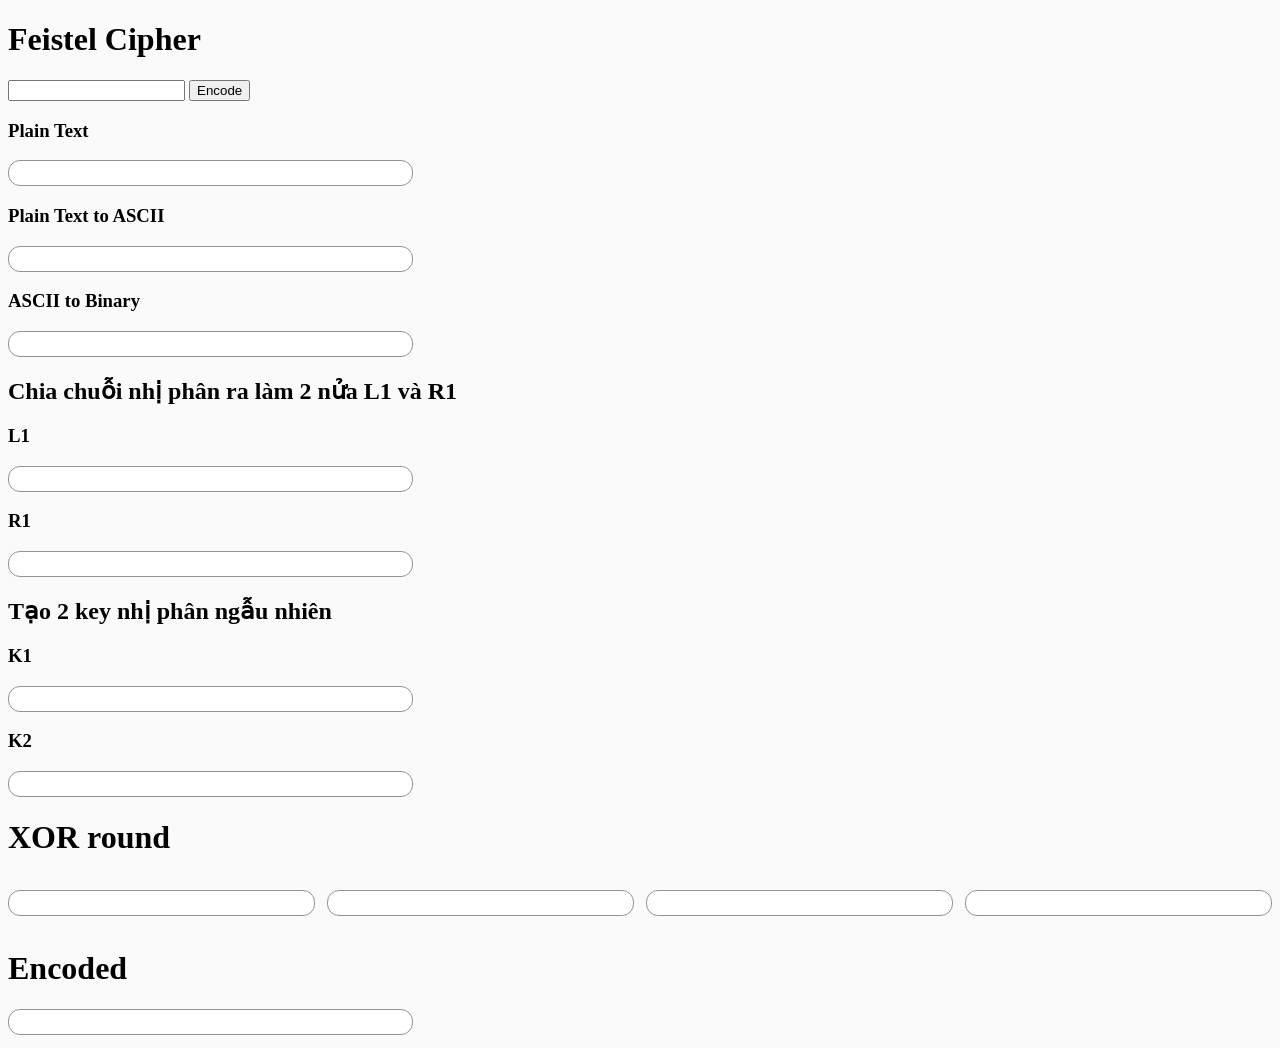
==== modern-enctytion/Feistel Cipher/index.html @ 1498960c "updated UI" ====
<!DOCTYPE html>
<html lang="en">
  <head>
    <meta charset="UTF-8" />
    <meta name="viewport" content="width=device-width, initial-scale=1.0" />
    <title>Modern-enctytion</title>
    <style>
      body {
        background-color: #fafafa;
      }
      #xor {
        display: flex;
        gap: 12px;
      }
      pre {
        width: 30%;
        border: 1px solid #939393;
        border-radius: 12px;
        padding: 12px;
        background-color: white;
      }
    </style>
  </head>
  <body>
    <h1>Feistel Cipher</h1>
    <section>
      <input id="plain-text" type="text" />
      <button id="encode-btn">Encode</button>
      <h3>Plain Text</h3>
      <pre id="pt"></pre>
      <h3>Plain Text to ASCII</h3>
      <pre id="ascii"></pre>
      <h3>ASCII to Binary</h3>
      <pre id="binary"></pre>
    </section>
    <section>
      <h1>Chia chuỗi nhị phân ra làm 2 nửa L1 và R1</h1>
      <h3>L1</h3>
      <pre id="l1"></pre>
      <h3>R1</h3>
      <pre id="r1"></pre>
    </section>
    <section>
      <h1>Tạo 2 key nhị phân ngẫu nhiên</h1>
      <h3>K1</h3>
      <pre id="k1"></pre>
      <h3>K2</h3>
      <pre id="k2"></pre>
    </section>
    <h1>XOR round</h1>
    <section id="xor">
      <pre id="xor1"></pre>
      <pre id="xor2"></pre>
      <pre id="xor3"></pre>
      <pre id="xor4"></pre>
    </section>
    <h1>Encoded</h1>
    <pre id="result"></pre>
    <script src="./index.js"></script>
  </body>
</html>
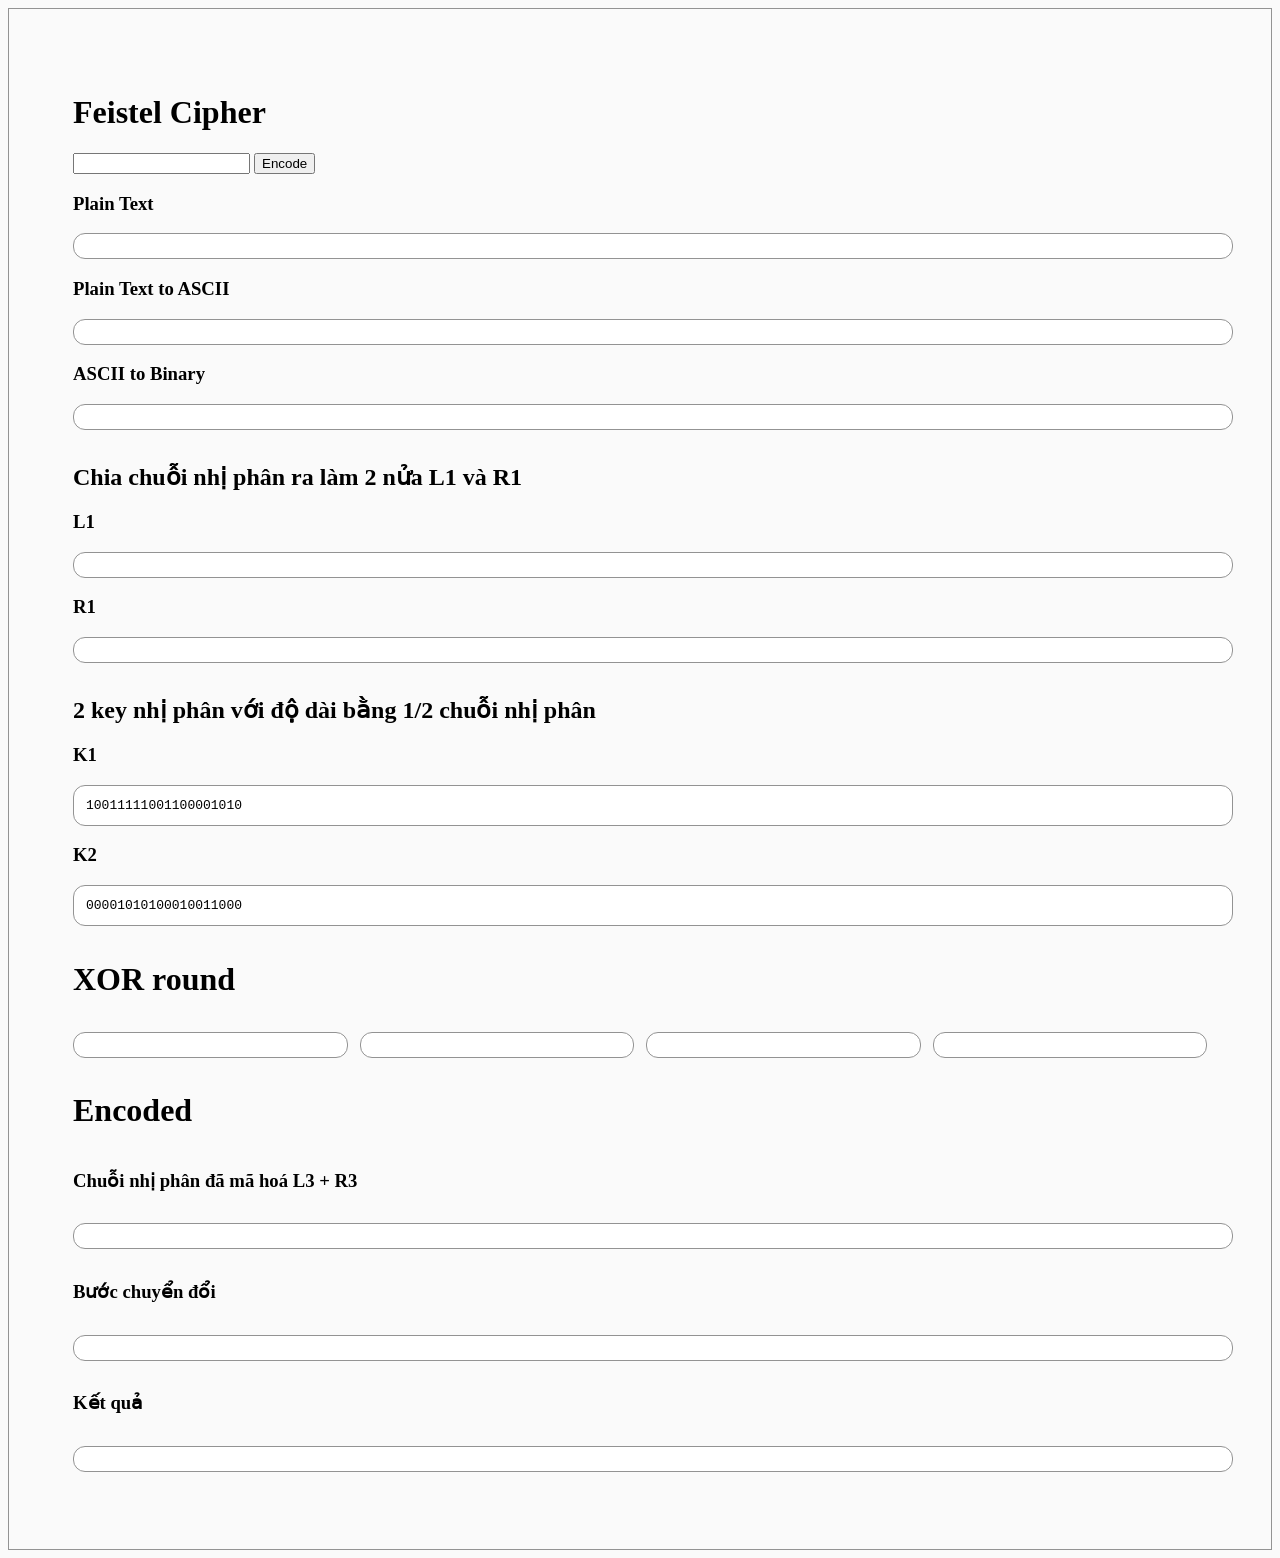
==== commit 6609d1ab: "updated UI" ====
--- a/modern-enctytion/Feistel Cipher/index.html
+++ b/modern-enctytion/Feistel Cipher/index.html
@@ -7,13 +7,20 @@
     <style>
       body {
         background-color: #fafafa;
+        padding: 64px;
+        display: flex;
+        flex-direction: column;
+        justify-content: center;
+        border: 1px solid #939393;
       }
       #xor {
         display: flex;
         gap: 12px;
+        overflow-x: auto;
       }
       pre {
-        width: 30%;
+        width: 100%;
+        text-wrap: wrap;
         border: 1px solid #939393;
         border-radius: 12px;
         padding: 12px;
@@ -41,11 +48,11 @@
       <pre id="r1"></pre>
     </section>
     <section>
-      <h1>Tạo 2 key nhị phân ngẫu nhiên</h1>
+      <h1>2 key nhị phân với độ dài bằng 1/2 chuỗi nhị phân</h1>
       <h3>K1</h3>
-      <pre id="k1"></pre>
+      <pre id="k1">10011111001100001010</pre>
       <h3>K2</h3>
-      <pre id="k2"></pre>
+      <pre id="k2">00001010100010011000</pre>
     </section>
     <h1>XOR round</h1>
     <section id="xor">
@@ -55,6 +62,11 @@
       <pre id="xor4"></pre>
     </section>
     <h1>Encoded</h1>
+    <h3>Chuỗi nhị phân đã mã hoá L3 + R3</h3>
+    <pre id="encoded-bin"></pre>
+    <h3>Bước chuyển đổi</h3>
+    <pre id="encode-step"></pre>
+    <h3>Kết quả</h3>
     <pre id="result"></pre>
     <script src="./index.js"></script>
   </body>
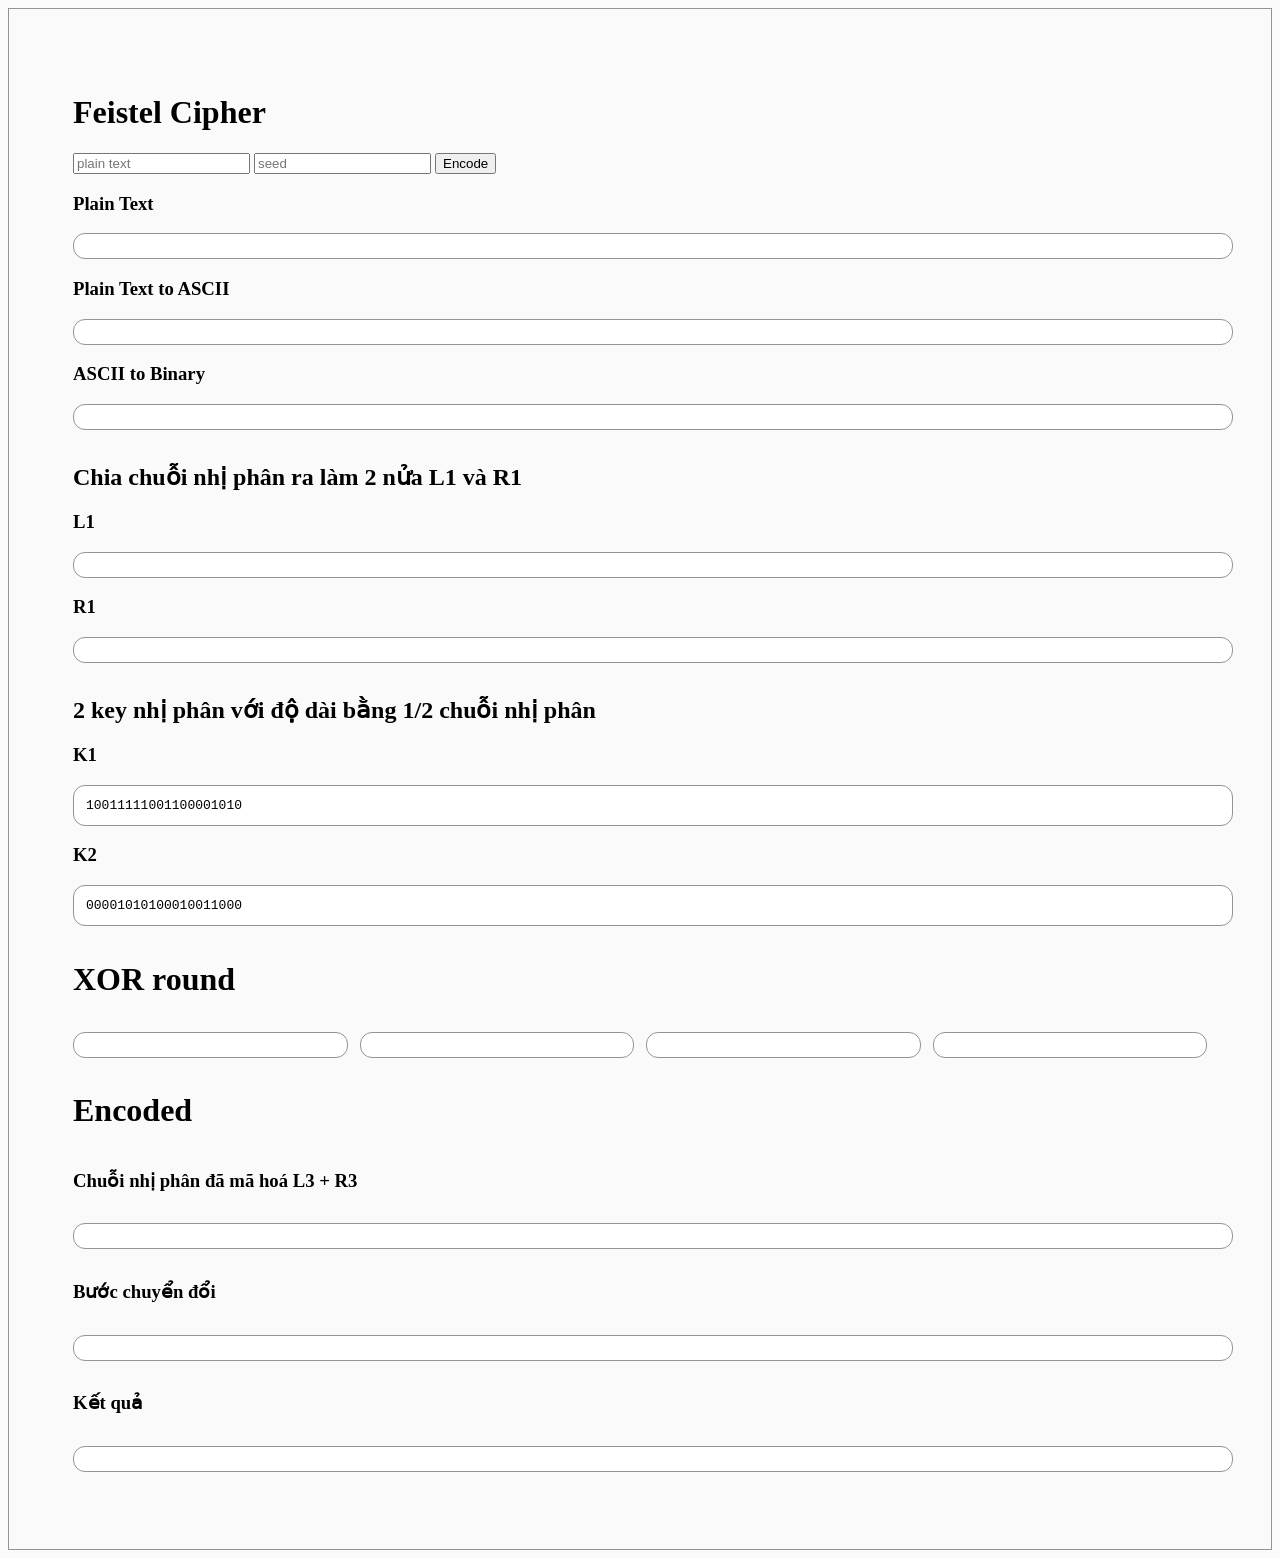
==== commit 8c7c66c6: "add custom key" ====
--- a/modern-enctytion/Feistel Cipher/index.html
+++ b/modern-enctytion/Feistel Cipher/index.html
@@ -31,8 +31,10 @@
   <body>
     <h1>Feistel Cipher</h1>
     <section>
-      <input id="plain-text" type="text" />
+      <input id="plain-text" placeholder="plain text" type="text" />
+      <input id="seed" placeholder="seed" type="text" />
       <button id="encode-btn">Encode</button>
+
       <h3>Plain Text</h3>
       <pre id="pt"></pre>
       <h3>Plain Text to ASCII</h3>
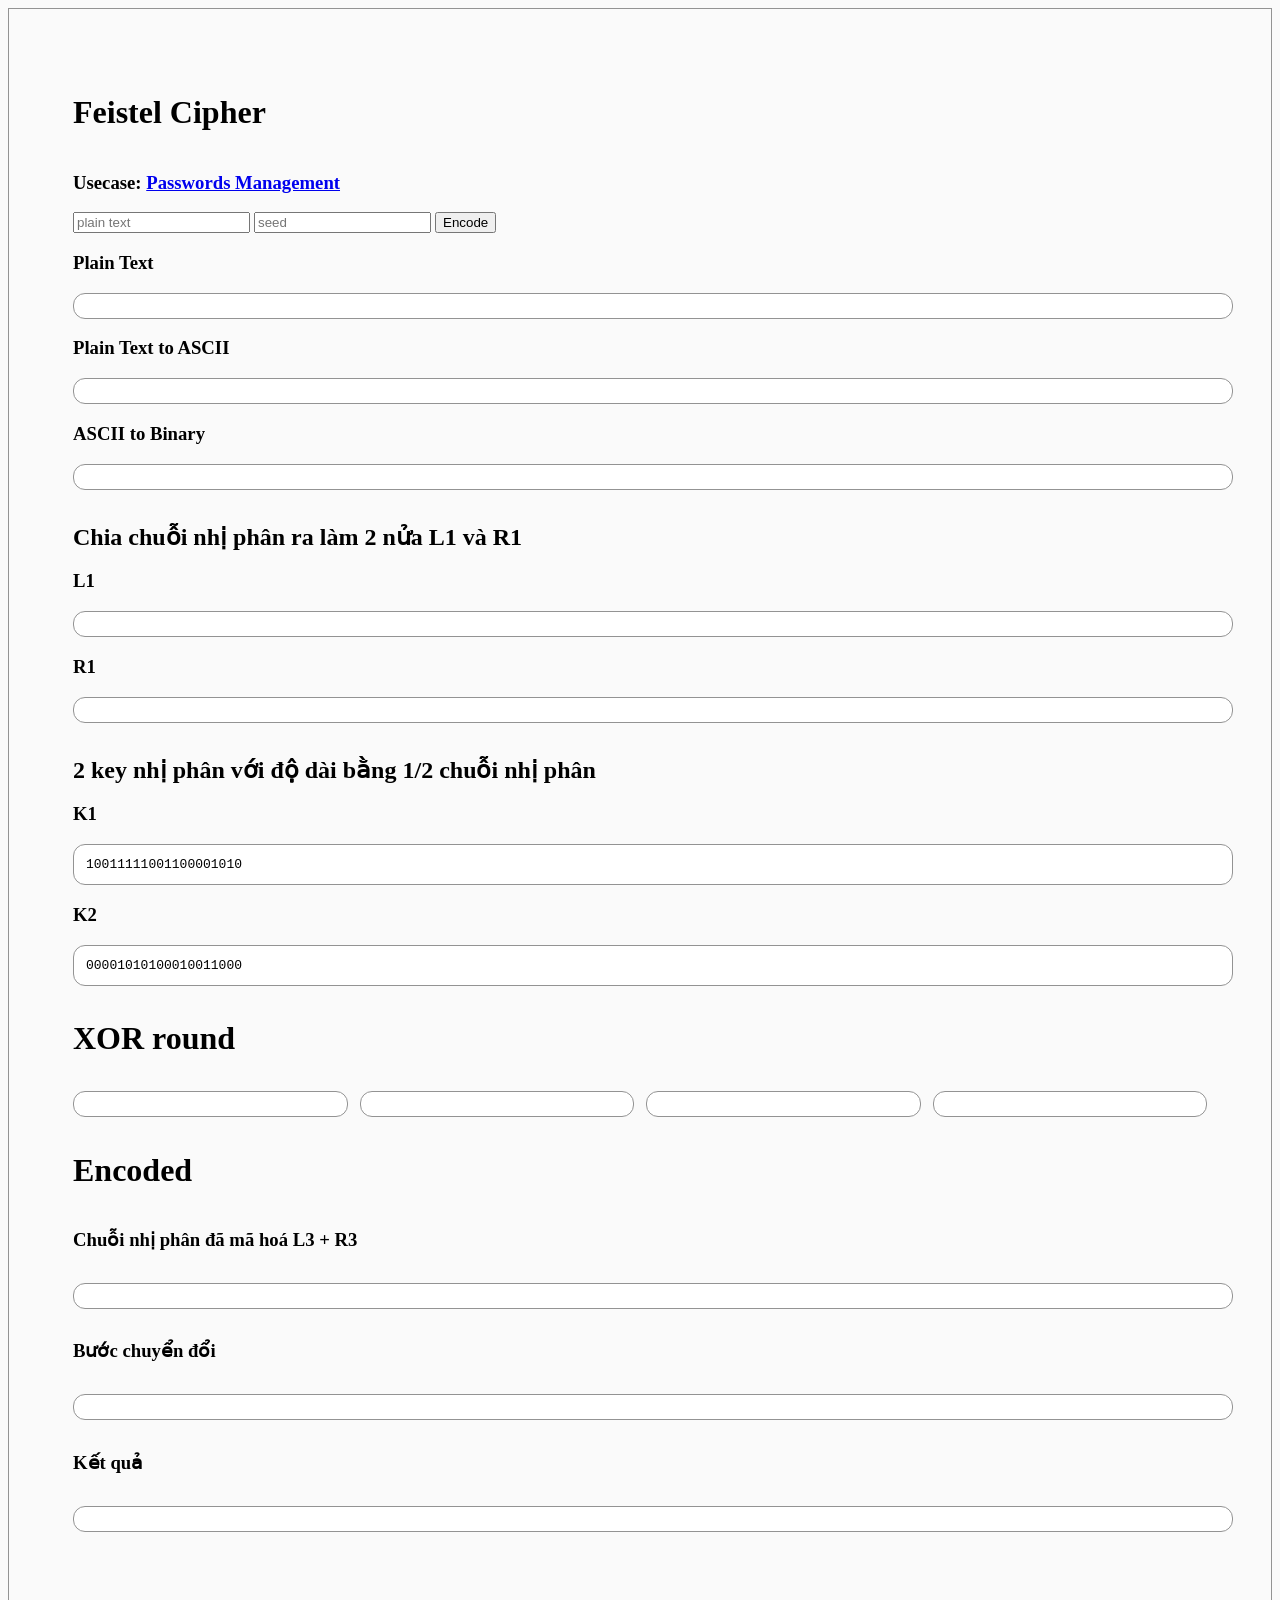
==== commit 4e874361: "add UI" ====
--- a/modern-enctytion/Feistel Cipher/index.html
+++ b/modern-enctytion/Feistel Cipher/index.html
@@ -30,6 +30,16 @@
   </head>
   <body>
     <h1>Feistel Cipher</h1>
+    <h3>
+      Usecase:
+      <a
+        href="./passwords-management.html"
+        target="_blank"
+        rel="noopener noreferrer"
+        >Passwords Management</a
+      >
+    </h3>
+
     <section>
       <input id="plain-text" placeholder="plain text" type="text" />
       <input id="seed" placeholder="seed" type="text" />
@@ -70,6 +80,7 @@
     <pre id="encode-step"></pre>
     <h3>Kết quả</h3>
     <pre id="result"></pre>
+    <script src="./feistel.js"></script>
     <script src="./index.js"></script>
   </body>
 </html>
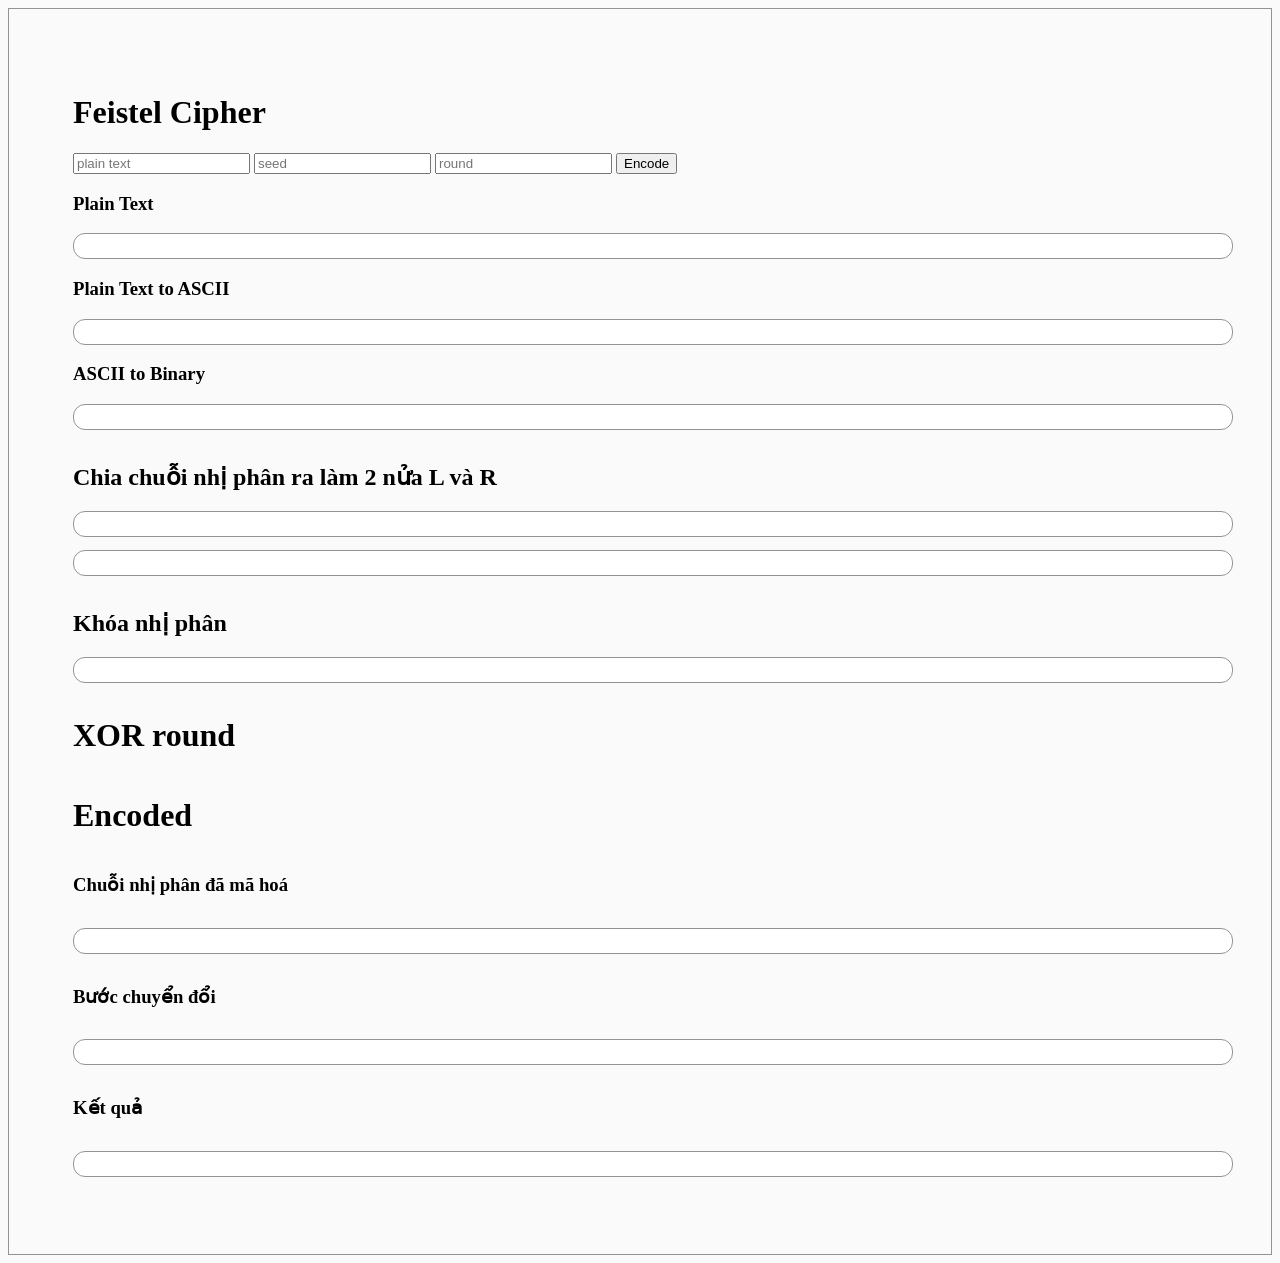
==== commit 0286a9dd: "add round thêm số vòng lặp" ====
--- a/modern-enctytion/Feistel Cipher/index.html
+++ b/modern-enctytion/Feistel Cipher/index.html
@@ -1,86 +1,77 @@
 <!DOCTYPE html>
 <html lang="en">
-  <head>
+
+<head>
     <meta charset="UTF-8" />
     <meta name="viewport" content="width=device-width, initial-scale=1.0" />
     <title>Modern-enctytion</title>
     <style>
-      body {
-        background-color: #fafafa;
-        padding: 64px;
-        display: flex;
-        flex-direction: column;
-        justify-content: center;
-        border: 1px solid #939393;
-      }
-      #xor {
-        display: flex;
-        gap: 12px;
-        overflow-x: auto;
-      }
-      pre {
-        width: 100%;
-        text-wrap: wrap;
-        border: 1px solid #939393;
-        border-radius: 12px;
-        padding: 12px;
-        background-color: white;
-      }
+        body {
+            background-color: #fafafa;
+            padding: 64px;
+            display: flex;
+            flex-direction: column;
+            justify-content: center;
+            border: 1px solid #939393;
+        }
+        
+        #xor {
+            display: flex;
+            gap: 12px;
+            overflow-x: auto;
+        }
+        
+        pre {
+            width: 100%;
+            text-wrap: wrap;
+            border: 1px solid #939393;
+            border-radius: 12px;
+            padding: 12px;
+            background-color: white;
+        }
     </style>
-  </head>
-  <body>
+</head>
+
+<body>
     <h1>Feistel Cipher</h1>
-    <h3>
-      Usecase:
-      <a
-        href="./passwords-management.html"
-        target="_blank"
-        rel="noopener noreferrer"
-        >Passwords Management</a
-      >
-    </h3>
+    <section>
+        <input id="plain-text" placeholder="plain text" type="text" />
+        <input id="seed" placeholder="seed" type="text" />
+        <input id="round" type="number" placeholder="round" />
+        <button id="encode-btn">Encode</button>
 
-    <section>
-      <input id="plain-text" placeholder="plain text" type="text" />
-      <input id="seed" placeholder="seed" type="text" />
-      <button id="encode-btn">Encode</button>
-
-      <h3>Plain Text</h3>
-      <pre id="pt"></pre>
-      <h3>Plain Text to ASCII</h3>
-      <pre id="ascii"></pre>
-      <h3>ASCII to Binary</h3>
-      <pre id="binary"></pre>
+        <h3>Plain Text</h3>
+        <pre id="pt"></pre>
+        <h3>Plain Text to ASCII</h3>
+        <pre id="ascii"></pre>
+        <h3>ASCII to Binary</h3>
+        <pre id="binary"></pre>
     </section>
     <section>
-      <h1>Chia chuỗi nhị phân ra làm 2 nửa L1 và R1</h1>
-      <h3>L1</h3>
-      <pre id="l1"></pre>
-      <h3>R1</h3>
-      <pre id="r1"></pre>
+        <h1>Chia chuỗi nhị phân ra làm 2 nửa L và R</h1>
+        <!-- Sử dụng vòng lặp để hiển thị L[i] và R[i] cho mỗi vòng lặp -->
+        <pre id="l" class="l"></pre>
+        <pre id="r" class="r"></pre>
     </section>
     <section>
-      <h1>2 key nhị phân với độ dài bằng 1/2 chuỗi nhị phân</h1>
-      <h3>K1</h3>
-      <pre id="k1">10011111001100001010</pre>
-      <h3>K2</h3>
-      <pre id="k2">00001010100010011000</pre>
+        <h1>Khóa nhị phân</h1>
+        <!-- Sử dụng vòng lặp để hiển thị K[i] cho mỗi vòng lặp -->
+        <pre id="k" class="k"></pre>
     </section>
     <h1>XOR round</h1>
     <section id="xor">
-      <pre id="xor1"></pre>
-      <pre id="xor2"></pre>
-      <pre id="xor3"></pre>
-      <pre id="xor4"></pre>
+
     </section>
     <h1>Encoded</h1>
-    <h3>Chuỗi nhị phân đã mã hoá L3 + R3</h3>
+    <h3>Chuỗi nhị phân đã mã hoá</h3>
     <pre id="encoded-bin"></pre>
     <h3>Bước chuyển đổi</h3>
     <pre id="encode-step"></pre>
     <h3>Kết quả</h3>
     <pre id="result"></pre>
+    <!-- Import các file JavaScript -->
     <script src="./feistel.js"></script>
     <script src="./index.js"></script>
-  </body>
-</html>
+</body>
+
+</html>
